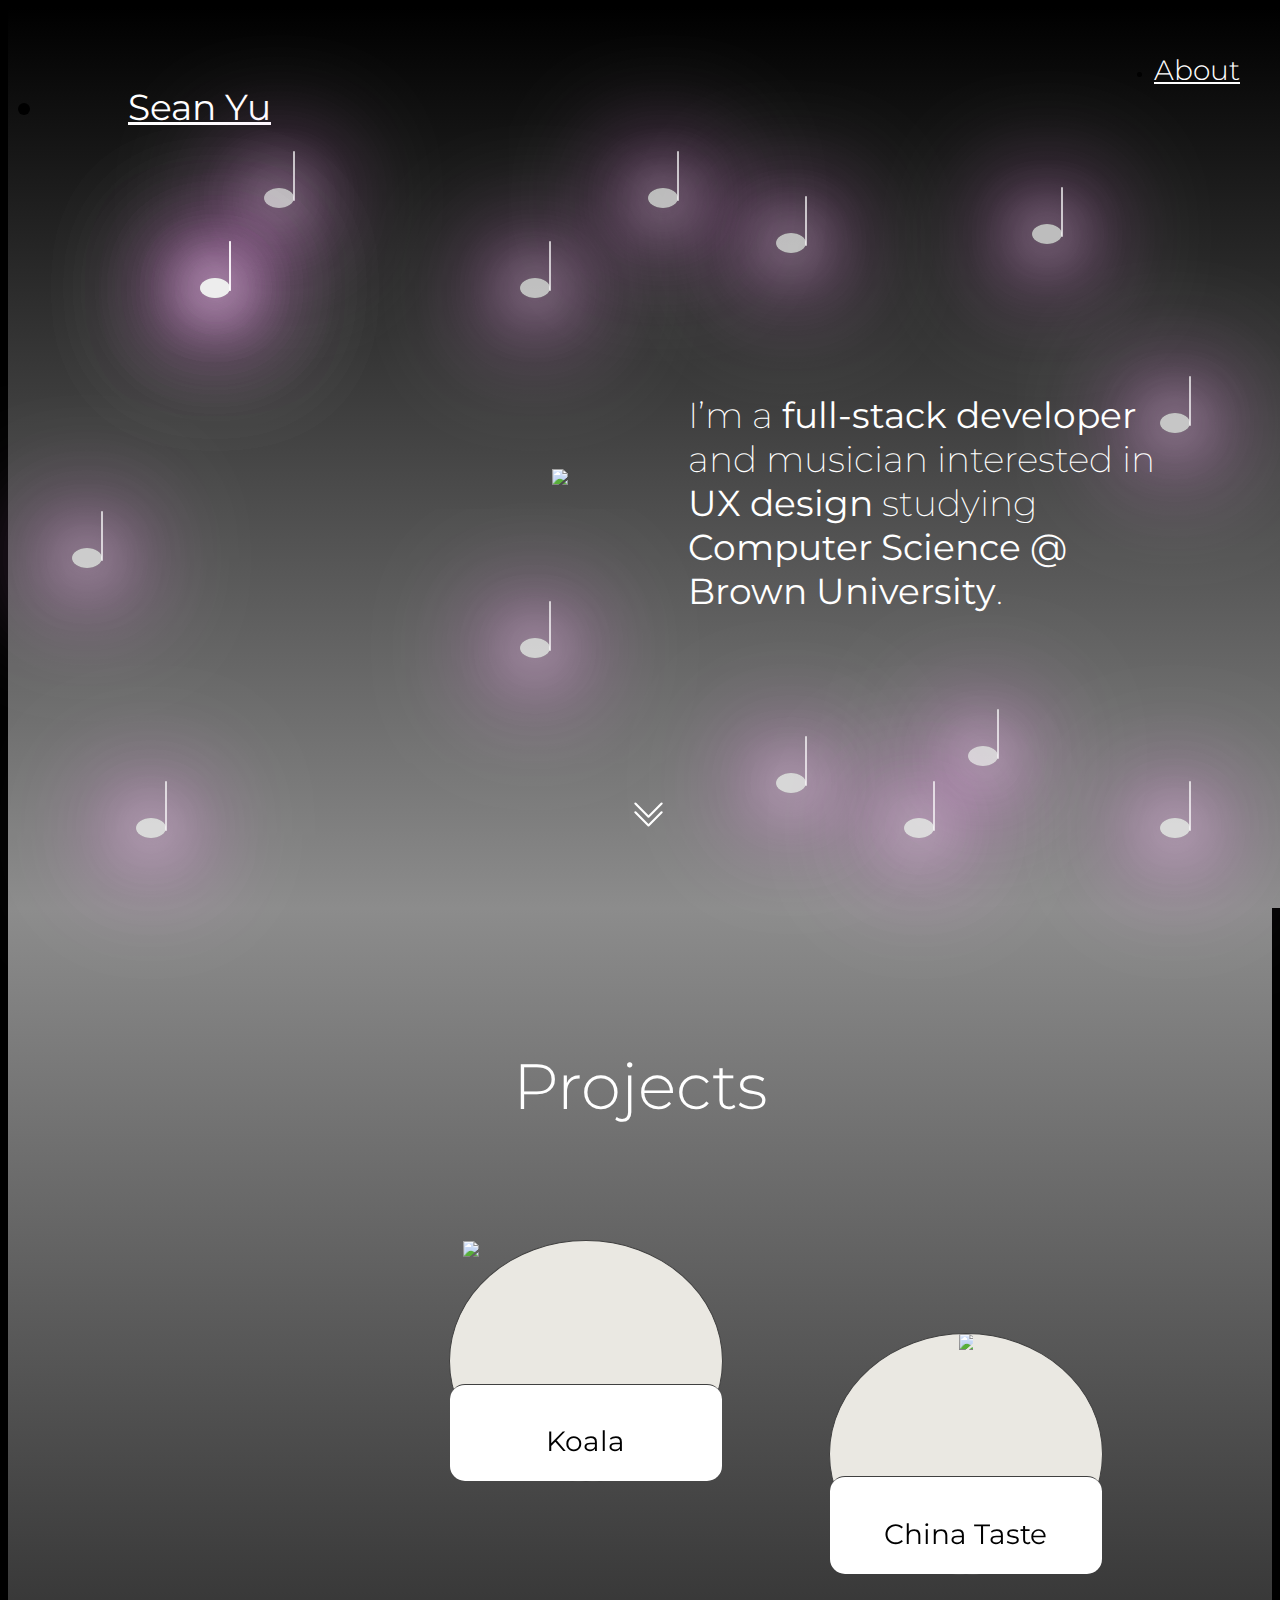
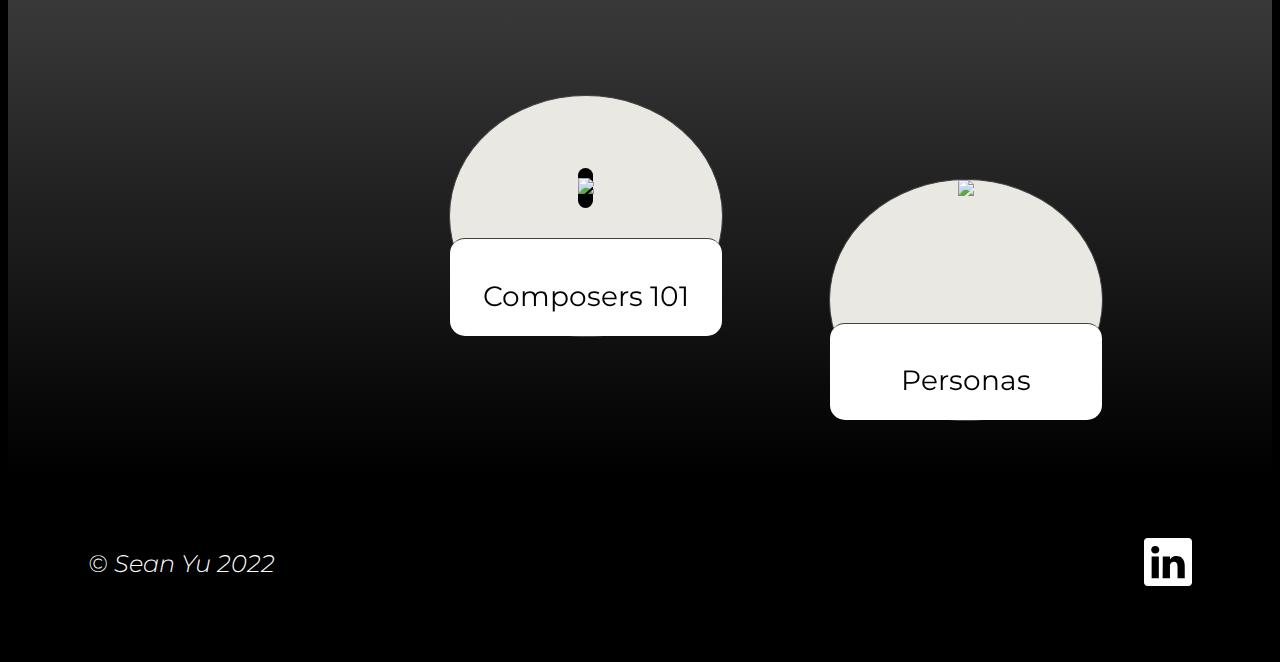
==== index.html @ 0ea5d3f8 "Add files via upload" ====
<!doctype html>
<html lang="en">
  <head>
    <meta charset="utf-8">
    <link rel="stylesheet" href="style2.css">
    <meta name="viewport" content="width=device-width, initial-scale=1">
    <title>Sean Yu</title>
    <link rel="icon" type="image/x-icon" href="assets/realmoji.png">
    <link rel="preconnect" href="https://fonts.googleapis.com"><link rel="preconnect" href="https://fonts.gstatic.com" crossorigin><link href="https://fonts.googleapis.com/css2?family=Montserrat+Alternates:ital,wght@0,100;0,300;0,600;0,700;1,300&family=Montserrat:ital,wght@0,100;0,200;0,300;0,400;0,500;0,600;0,700;1,200;1,300;1,400;1,500;1,600;1,700&display=swap" rel="stylesheet">
    <link href="https://cdn.jsdelivr.net/npm/bootstrap@5.2.3/dist/css/bootstrap.min.css" rel="stylesheet" integrity="sha384-rbsA2VBKQhggwzxH7pPCaAqO46MgnOM80zW1RWuH61DGLwZJEdK2Kadq2F9CUG65" crossorigin="anonymous">

  </head>

  <body style = "background-color: black;">
    <div class="wrapper">
        <ul class="nav">
            <li class="navbar-brand">
              <a class="nav-link" aria-current="page" href="#" style = "font-size: 36px; color:white; padding-left: 0;">Sean Yu</a>
            </li>
            <li class="nav-item">
                <a class="nav-link" href="about.html" style = "font-size: 28px; color:white; ">About</a>
            </li>
        </ul>
        <figure class = "topdiv">
            <figure class="grid">
              <figure class="left-col">
                <figure class = "pic-box">
                  <img src = assets/EmojiMovie691993458-unscreen.gif>
                </figure>
              </figure>
              <figure class = "right-col">
                <p>
                  I’m a <strong>full-stack developer</strong> and musician interested 
                  in <strong>UX design</strong> studying <strong>Computer Science 
                  @ Brown University</strong>.
                </p>

              </figure>
            </figure>
            <figure style = "align-self: center; padding-top: 5rem;">
              <a href = "#go-here">
                <svg xmlns="http://www.w3.org/2000/svg" width="35" height="35" fill="currentColor" class="bi bi-chevron-double-down" viewBox="0 0 16 16"
                  style = "align-self: center; ">
                  <path fill-rule="evenodd" d="M1.646 6.646a.5.5 0 0 1 .708 0L8 12.293l5.646-5.647a.5.5 0 0 1 .708.708l-6 6a.5.5 0 0 1-.708 0l-6-6a.5.5 0 0 1 0-.708z"/>
                  <path fill-rule="evenodd" d="M1.646 2.646a.5.5 0 0 1 .708 0L8 8.293l5.646-5.647a.5.5 0 0 1 .708.708l-6 6a.5.5 0 0 1-.708 0l-6-6a.5.5 0 0 1 0-.708z"/>
                </svg>
              </a>
              
            </figure>
           
        </figure>
        

        <div><span class="dot"></span></div>
        <div><span class="dot"></span></div>
        <div><span class="dot"></span></div>
        <div><span class="dot"></span></div>
        <div><span class="dot"></span></div>
        <div><span class="dot"></span></div>
        <div><span class="dot"></span></div>
        <div><span class="dot"></span></div>
        <div><span class="dot"></span></div>
        <div><span class="dot"></span></div>
        <div><span class="dot"></span></div>
        <div><span class="dot"></span></div>
        <div><span class="dot"></span></div>
        <div><span class="dot"></span></div>
        <div><span class="dot"></span></div>


    </div>
    <div class = "spacer" style = "background-color: black; width: 100%; height: 100vh;">
    </div>

    <div class = middle-container>
        <a id = "go-here">
          <h1 style = "color: white; padding-bottom: 4rem; font-size: 64px; font-weight: 300;" class = "sec2">Projects</h1>
        </a>
        <div>
            <div class = "grid-small">

                  <div style = "position: absolute; right: 43%; top: 1%">
                    <a href = "koala.html">
                        <div class="flip-card" style = "left: 10%">
                          <div class="flip-card-inner">
                            <div class="flip-card-front">
                              <img class = "koala"src = assets/koala3.png>
                              <div class = "caption"> 
                                <h2 style = "font-weight: 300; font-size: 28px;"><strong>Koala</strong></h2>
                              </div>
                            </div>
                            <div class="flip-card-back">
                              <div class = "back-content">
                                <h1 style = "font-weight: 300; font-size: 20px">Koala</h1>
                                <p style = "font-size: 10px;">A mock-up for an innovative solution for zoom-fatigued students</p>
                                <li style = "font-size: 10px;">UI/UX Design</li>
                                <li style = "font-size: 10px;">User Testing</li>
                              </div>
                            </div>
                          </div>
                        </div>
                      </a>
                  </div>
                  
                <div style = "position: absolute; right: 10%; top: 12%; ">
                  <a href = "china-taste.html">
                    <div class="flip-card">
                      <div class="flip-card-inner">
                        <div class="flip-card-front">
                          <div class = "pichold1">
                            <img class = "china"src = assets/Logo.png>
                          </div>
                          <div class = "caption"> 
                            <h2 style = "font-weight: 300; font-size: 28px;"><strong>China Taste</strong></h2>
                          </div>
                        </div>
                        <div class="flip-card-back">
                          <div class = "back-content">
                            <h1 style = "font-weight: 300; font-size: 20px">China Taste</h1>
                            <p style = "font-size: 10px;">A fresh design for a classic taste</p>
                            <li style = "font-size: 10px;">Responsive Design</li>
                            <li style = "font-size: 10px;">HTML/CSS with Bootstrap</li>
                          </div>
                        </div>
                      </div>
                    </div>
                  </a>
                </div>


                <div style = "position: absolute; right: 43%; top: 55%">
                  <a href = "development.html">
                    <div class="flip-card">
                      <div class="flip-card-inner">
                        <div class="flip-card-front">
                          <div class = "pichold2">
                            <div class = "pichold3">
                              <img class = "koala"src = assets/openOpus.png>
                            </div>
                          </div>
                          
                          <div class = "caption"> 
                            <h2 style = "font-weight: 300; font-size: 28px;"><strong>Composers 101</strong></h2>
                          </div>
                        </div>
                        <div class="flip-card-back">
                          <div class = "back-content">
                            <h2 style = "font-weight: 300; font-size: 20px">Composers 101</h2>
                            <p style = "font-size: 10px;">A gallery of composers for the average classical newbie</p>
                            <li style = "font-size: 10px;">Reactive Design</li>
                            <li style = "font-size: 10px;">APIs</li>
                          </div>
                        </div>
                      </div>
                    </div>
                  </a>
                </div>
                <div style = "position: absolute; right: 10%; top:65%;">
                  <a href = "personas.html">
                    <div class="flip-card">
                      <div class="flip-card-inner">
                        <div class="flip-card-front">
                          <img class = "drink" src = assets/coolersandfountains.image.350-449.png>
                          <div class = "caption"> 
                            <h2 style = "font-weight: 300; font-size: 28px;"><strong>Personas</strong></h2>
                          </div>
                        </div>
                        <div class="flip-card-back">
                          <div class = "back-content">
                            <h1 style = "font-weight: 300; font-size: 20px">Personas</h1>
                            <p style = "font-size: 10px;">Surveing and learning about the Ratty's patrons</p>
                            <li style = "font-size: 10px;">User Interview</li>
                            <li style = "font-size: 10px;">Stakeholder Analysis</li>
                          </div>
                        </div>
                      </div>
                    </div>
                  </a>
                </div>

              </div>
        </div>
    </div>
    
    
    <div class = "footer">
      <div><p style = "font-weight: 300; font-size:24px;"><i>© Sean Yu 2022</i></p></div>
      <div class = "socials"> 
        <a href = "#">
          <svg xmlns="http://www.w3.org/2000/svg" width="48" height="48" fill="currentColor" class="bi bi-linkedin" viewBox="0 0 16 16" style = "fill:white;">
            <path d="M0 1.146C0 .513.526 0 1.175 0h13.65C15.474 0 16 .513 16 1.146v13.708c0 .633-.526 1.146-1.175 1.146H1.175C.526 16 0 15.487 0 14.854V1.146zm4.943 12.248V6.169H2.542v7.225h2.401zm-1.2-8.212c.837 0 1.358-.554 1.358-1.248-.015-.709-.52-1.248-1.342-1.248-.822 0-1.359.54-1.359 1.248 0 .694.521 1.248 1.327 1.248h.016zm4.908 8.212V9.359c0-.216.016-.432.08-.586.173-.431.568-.878 1.232-.878.869 0 1.216.662 1.216 1.634v3.865h2.401V9.25c0-2.22-1.184-3.252-2.764-3.252-1.274 0-1.845.7-2.165 1.193v.025h-.016a5.54 5.54 0 0 1 .016-.025V6.169h-2.4c.03.678 0 7.225 0 7.225h2.4z"/>
          </svg>
        </a>
    </div>
    </div>
    
    <script src="https://cdn.jsdelivr.net/npm/bootstrap@5.2.3/dist/js/bootstrap.bundle.min.js" integrity="sha384-kenU1KFdBIe4zVF0s0G1M5b4hcpxyD9F7jL+jjXkk+Q2h455rYXK/7HAuoJl+0I4" crossorigin="anonymous"></script>
  </body>
</html>
---- style2.css ----
body{
    background-color: black;
    background:black;
    padding-bottom:0;
    
}
h1 {
  font-family: 'Montserrat', sans-serif;
  font-weight: 200;
}
h2{
  font-family: 'Montserrat', sans-serif;
  font-weight: 200;
}
p, li{
  font-family: 'Montserrat', sans-serif;
}


/* gradient created by Alison Quaglia at 
https://www.sliderrevolution.com/resources/css-animated-background/ */

.wrapper {
    height: 100vh;
    width: 100%;
    background: linear-gradient(180deg, black, #8C8C8C);
    position: absolute;
  }
  .wrapper h1 {
    top: 50%;
    left: 50%;
    transform: translate(-50%, -50%);
    position: absolute;
    font-family: sans-serif;
    letter-spacing: 1px;
    word-spacing: 2px;
    color: #fff;
    font-size: 40px;
    font-weight: 888;
    text-transform: uppercase;
  }
  .wrapper div {
    height: 20px;
    width: 30px;
    background-color: rgba(255, 255, 255, 0.7);
    
    border-radius: 50%;
    position: absolute;
    top: 30%;
    left: 15%;
    animation: 4s linear infinite;
      box-shadow:
      0 0 60px 5px #fff,  /* inner white */
      0 0 100px 10px #f0f, /* middle magenta */
      0 0 140px 20px #fff; /* outer cyan */
  }
  div .dot {
    height: 50px;
    width: 2px;
    border-radius: 50px;
    background: rgba(255, 255, 255, 0.7);
    position: absolute;
    top: -185%;
    right: -2%;
  }
  .wrapper div:nth-child(1) {
    top: 20%;
    left: 20%;
    animation: animate 8s linear infinite;
     animation-delay: 2sec;
  }
  .wrapper div:nth-child(2) {
    top: 23%;
    left: 80%;
    animation: animate 10s linear infinite;
  }
  .wrapper div:nth-child(3) {
    top: 30%;
    left: 40%;
    animation: animate 5.5s linear infinite;
  }
  .wrapper div:nth-child(4) {
    top: 82%;
    left: 75%;
    animation: animate 7s linear infinite;
  }
  .wrapper div:nth-child(5) {
    top: 90%;
    left: 10%;
    animation: animate 9s linear infinite;
    animation-delay: 2sec;
  }
  .wrapper div:nth-child(6) {
    top: 25%;
    left: 60%;
    animation: animate 7s linear infinite;
  }
  .wrapper div:nth-child(7) {
    top: 70%;
    left: 40%;
    animation: animate 8s linear infinite;
  }
  .wrapper div:nth-child(8) {
    top: 85%;
    left: 60%;
    animation: animate 10s linear infinite;
  }
  .wrapper div:nth-child(9) {
    top: 20%;
    left: 50%;
    animation: animate 6s linear infinite;
  }
  .wrapper div:nth-child(10) {
    top: 90%;
    left: 70%;
    animation: animate 10s linear infinite;
  }
  .wrapper div:nth-child(11) {
    top: 45%;
    left: 90%;
    animation: animate 9s linear infinite;
  }
  .wrapper div:nth-child(12) {
    top: 24%;
    left: 80%;
    animation: animate 7s linear infinite;
  }
  .wrapper div:nth-child(13) {
    top: 20%;
    left: 20%;
    animation: animate 8s linear infinite;
  }
  .wrapper div:nth-child(14) {
    top: 60%;
    left: 5%;
    animation: animate 6.5s linear infinite;
  }
  .wrapper div:nth-child(15) {
    top: 90%;
    left: 90%;
    animation: animate 12s linear infinite;
     animation-delay: 1sec;
  }
  @keyframes animate {
    0% {
      transform: scale(1.3) translateY(0) rotate(5deg)
    }
    
    100% {
      transform: scale(0) translateY(-300px) rotate(-15deg)
    }
  }
  /* animation template drawn from : 
  https://codepen.io/diyorbek0309/pen/mdwbEve
  by Diyorbek Olimov*/
  
.nav{
  padding-top: 1.8rem;
  display: flex;
  justify-content: space-between;
  z-index: 10;
  /* border-bottom: 1px solid rgba(64, 64, 64, 0.2); */
}
.nav-right {
  display: flex;
  padding-right: 5rem;
  position: absolute;
  /* top: 10%;
  right: 10%; */
  
}
.spacer {
    width: 100%;
    height: 100vh;
}
@media (max-width:1080px) {
    .right-col{
        padding-top:2rem;
        min-width: 80vw;
        text-align: center;
    }
    .bi-chevron-double-down {
        opacity: 0;
    }
}
.bi-chevron-double-down {
    fill: white;
}
.container-fluid{
  padding-top: 2rem;
}
.navbar-brand {
  font-family:  'Montserrat', sans-serif;
  font-size: 36px;
  padding-left: 5rem;
  padding-top: 2rem;
  font-weight: 400;
}
.nav-item {
  font-family:  'Montserrat', sans-serif;
  padding-right: 3rem;
  font-weight: 300;
}

.grid {
  display: flex;
  flex-direction: row;
  justify-content: center;
  padding-top: 5rem;
  flex-wrap: wrap;
  z-index:10;
}
.topdiv {
    display: flex;
    flex-direction: column;
}
.left-col{
  display: flex;
  width: 30rem;
  justify-content: flex-end;
  align-items: center;
}
.pic-box{
  padding-top:2rem;
  background-color: transparent;
}
.right-col{
  padding-top: 5rem;
  width: 30rem;
  display: flex;
  /* flex-direction: row; */
  /* justify-content: start; */
  /* align-items: center; */
  font-family: 'Montserrat', sans-serif;
  color: white;
  font-size: 36px;
  font-weight: 200;

}
.textbox {
  width: 37vw;
  font-family: 'Montserrat', sans-serif;
  padding-top: 3.5rem;
  font-weight: 200;
  padding-left: 4rem;

}
.arrow-div {
  padding-top: 5rem;
  padding-bottom: 2rem;
  display: flex;
  justify-content: center;
}

.middle-container{
    padding-top: 6rem;
    display: flex;
    flex-direction: column;
    align-items: center;
    justify-content: flex-end;
    background: linear-gradient(180deg, #8C8C8C, black)
}

.middle{
    background-image: url("Untitled-6.png");
    background-size:contain;
    width: 80%;
  padding-top: 2rem;
  padding-right: 5rem;
  padding-left: 10rem;
  display: flex;
  flex-direction: column;
  align-items: center;
}


.grid-small{
  padding-top: 1rem;
  padding-bottom: 1rem;
  width: 90vw;
  height: 90vh;
  /* Resize the background image to cover the entire container */
  background-image: url("Untitled-6 2.png");
  background-position: center; /* Center the image */
  background-repeat: no-repeat; /* Do not repeat the image */
  background-size: contain; 
  display: flex;
  position: relative;
  left:0px;
  top: 0px;
  align-items: center;
  justify-content: center;

}
.grid-small::before{
  content: "";
  background-image: url("Untitled-6 2.png");
  background-position: center; /* Center the image */
  background-repeat: no-repeat; /* Do not repeat the image */
  background-size: contain; 
  position:absolute;
  top:0px;
  left:0px;
  opacity: 70%


}
.row1 {
  padding-top: 1rem;
  padding-bottom: 1rem;
  display: flex;
  flex-direction: row;
  justify-content: space-around;
}

.small-left{
  display: flex;
  flex-direction: column;
  justify-content: center;
  align-items: center;
  width: 30rem;
  border: 1px solid rgba(64, 64, 64);
  border-radius: 15px;
  background-color: rgba(234, 232, 226 );
  outline:1px black;
}
.koala, .china{
  
  width: 90%
  
}
.pichold1{
  display: flex;
  justify-content: center;
  /* align-items: center; */
  height: 90%;
}
.pichold2{
  display: flex;
  justify-content: center;
  padding-top: 4.5rem;
}
.pichold3{
  
  width: 90%;
  padding-top: 10px;
  padding-bottom:10px;
  background-color: black;
  border-radius: 15px;
}
.drink{
  height: 80%;
}
.caption{
  border-top: 1px solid rgba(64, 64, 64);
 
  border-radius: 15px;
  padding-top: 1rem;;
  width: 100%;
  display: flex;
  justify-content: center;
  background-color: white;
}
.small-right{
  width: 20rem;
  height: 20rem;
  outline: 1px black
}

/* flip cards taken from W3 Schools: https://www.w3schools.com/howto/howto_css_flip_card.asp*/
/* The flip card container - set the width and height to whatever you want. We have added the border property to demonstrate that the flip itself goes out of the box on hover (remove perspective if you don't want the 3D effect */
.flip-card {
  border-radius: 15px;
  background-color: rgba(234, 232, 226 );
  background-color: transparent;
  width: 17rem;
  height: 15rem;
  /* border: 1px solid #f1f1f1; */
  perspective: 1000px; /* Remove this if you don't want the 3D effect */
}

/* This container is needed to position the front and back side */
.flip-card-inner {
  position: relative;
  width: 100%;
  height: 100%;
  text-align: center;
  transition: transform 0.8s;
  transform-style: preserve-3d;
}

/* Do an horizontal flip when you move the mouse over the flip box container */
.flip-card:hover .flip-card-inner {
  transform: rotateY(180deg) scale(2.0);

}

/* Position the front and back side */
.flip-card-front, .flip-card-back {
  border-radius: 50%;
  border: 1px solid rgba(64, 64, 64);
  position: absolute;
  width: 100%;
  height: 100%;
  -webkit-backface-visibility: hidden; /* Safari */
  backface-visibility: hidden;
}

/* Style the front side (fallback if image is missing) */
.flip-card-front {
  background-color: rgba(234, 232, 226 );
  color: black;
  display: flex;
  flex-direction: column;
  justify-content: space-between;
  align-items: center;
}

/* Style the back side */
.flip-card-back {
  color: black;
  background-color: rgba(234, 232, 226 );
  transform: rotateY(180deg);
  display: flex;
  flex-direction: column;
  text-align: left;
  z-index: 15;
}
.back-content{
  padding: 3rem;;
}

.footer {
padding-left:5rem;
padding-right: 5rem;
  display:flex;
  height: 20vh;
  align-items: center;
  color: white;
  justify-content: space-between;
}
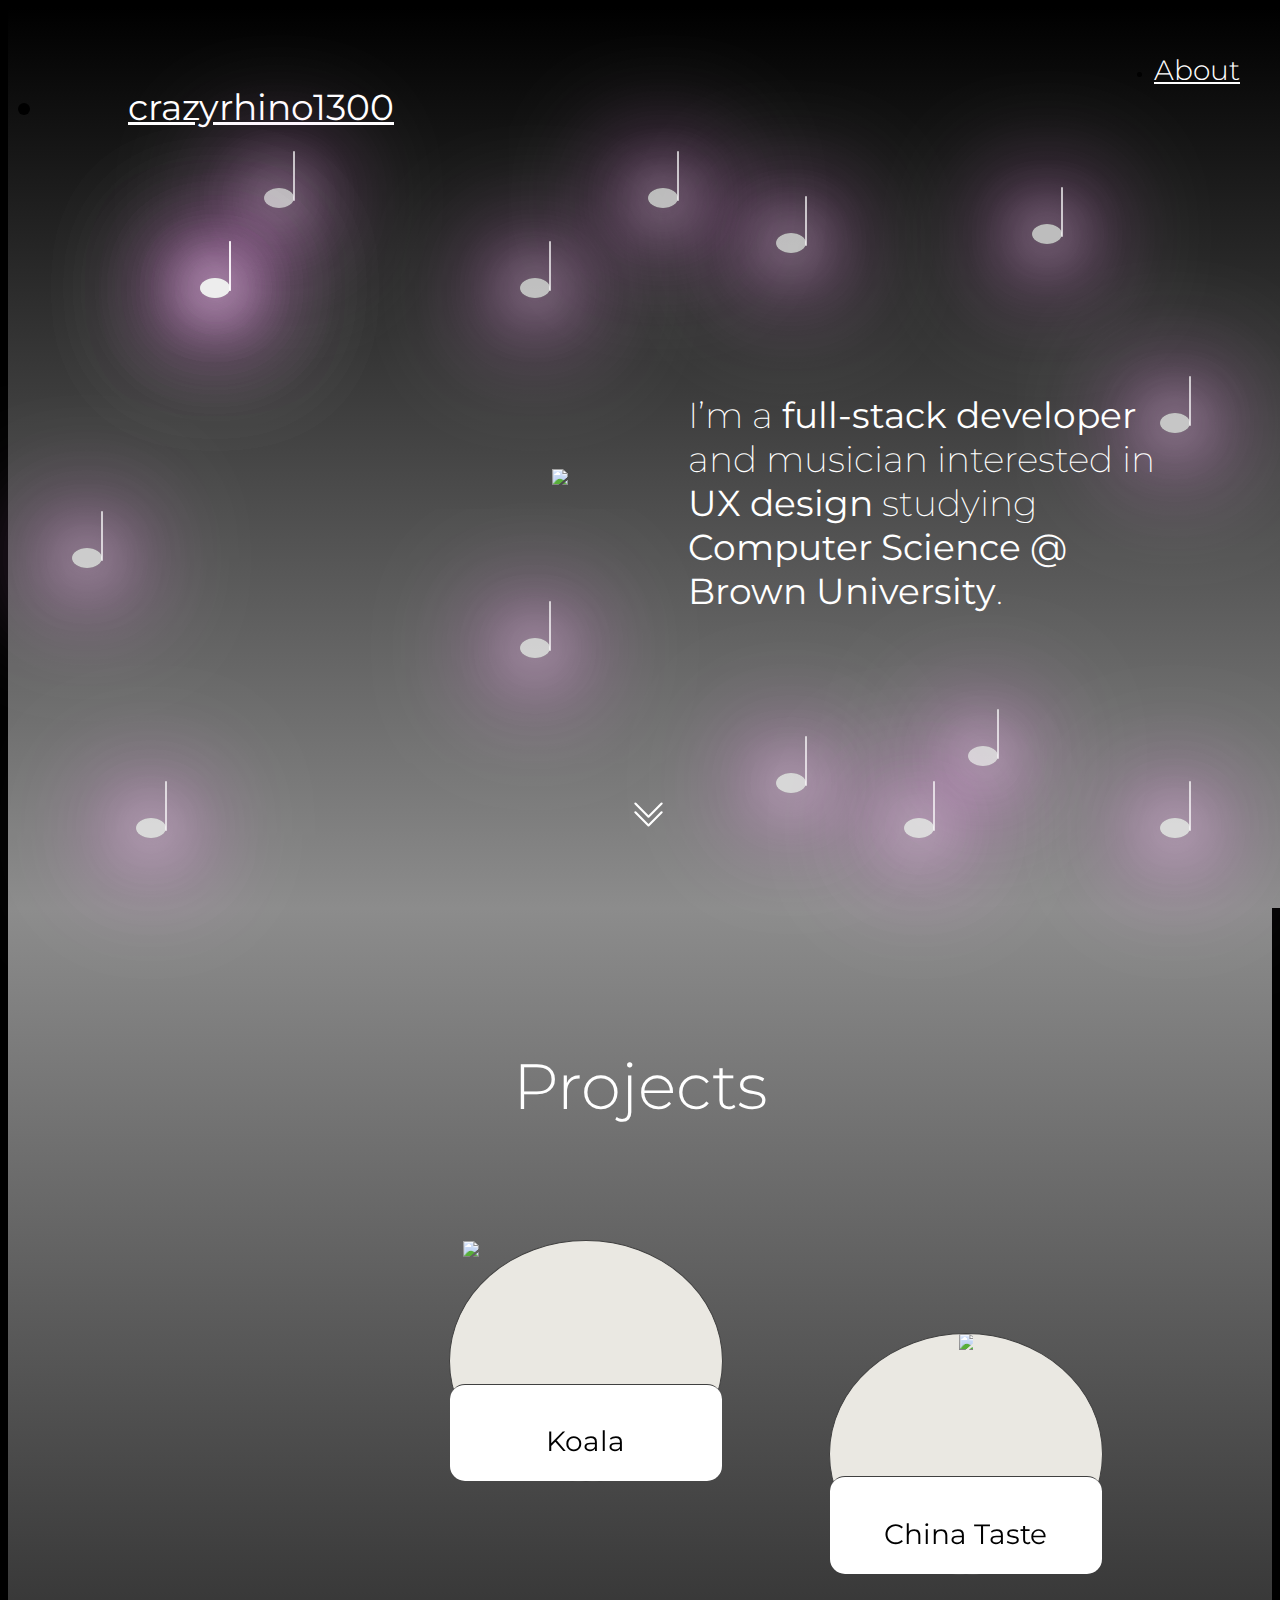
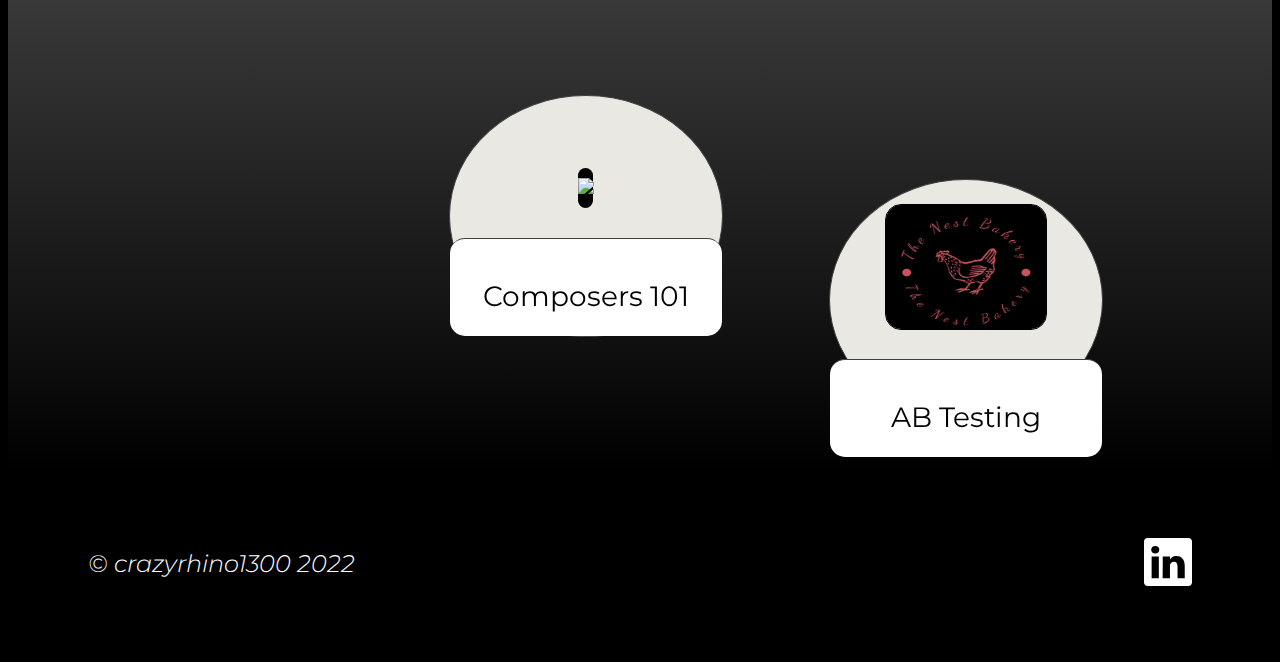
==== commit b3fcbaeb: "done" ====
--- a/index.html
+++ b/index.html
@@ -4,7 +4,7 @@
     <meta charset="utf-8">
     <link rel="stylesheet" href="style2.css">
     <meta name="viewport" content="width=device-width, initial-scale=1">
-    <title>Sean Yu</title>
+    <title>crazyrhino1300</title>
     <link rel="icon" type="image/x-icon" href="assets/realmoji.png">
     <link rel="preconnect" href="https://fonts.googleapis.com"><link rel="preconnect" href="https://fonts.gstatic.com" crossorigin><link href="https://fonts.googleapis.com/css2?family=Montserrat+Alternates:ital,wght@0,100;0,300;0,600;0,700;1,300&family=Montserrat:ital,wght@0,100;0,200;0,300;0,400;0,500;0,600;0,700;1,200;1,300;1,400;1,500;1,600;1,700&display=swap" rel="stylesheet">
     <link href="https://cdn.jsdelivr.net/npm/bootstrap@5.2.3/dist/css/bootstrap.min.css" rel="stylesheet" integrity="sha384-rbsA2VBKQhggwzxH7pPCaAqO46MgnOM80zW1RWuH61DGLwZJEdK2Kadq2F9CUG65" crossorigin="anonymous">
@@ -15,7 +15,7 @@
     <div class="wrapper">
         <ul class="nav">
             <li class="navbar-brand">
-              <a class="nav-link" aria-current="page" href="#" style = "font-size: 36px; color:white; padding-left: 0;">Sean Yu</a>
+              <a class="nav-link" aria-current="page" href="#" style = "font-size: 36px; color:white; padding-left: 0;">crazyrhino1300</a>
             </li>
             <li class="nav-item">
                 <a class="nav-link" href="about.html" style = "font-size: 28px; color:white; ">About</a>
@@ -160,17 +160,22 @@
                     <div class="flip-card">
                       <div class="flip-card-inner">
                         <div class="flip-card-front">
-                          <img class = "drink" src = assets/coolersandfountains.image.350-449.png>
+                          <div style = "padding-top: 1.5rem;">
+                            <img class = "drink" src = "abtesting-assets/Screen Shot 2022-12-09 at 2.51.51 AM.png"
+                            style = "width: 10rem; border: 1px black solid; border-radius: 1rem; ">
+                          </div>
+                          
                           <div class = "caption"> 
-                            <h2 style = "font-weight: 300; font-size: 28px;"><strong>Personas</strong></h2>
+                            <h2 style = "font-weight: 300; font-size: 28px;"><strong>AB Testing</strong></h2>
                           </div>
                         </div>
                         <div class="flip-card-back">
                           <div class = "back-content">
-                            <h1 style = "font-weight: 300; font-size: 20px">Personas</h1>
-                            <p style = "font-size: 10px;">Surveing and learning about the Ratty's patrons</p>
-                            <li style = "font-size: 10px;">User Interview</li>
-                            <li style = "font-size: 10px;">Stakeholder Analysis</li>
+                            <h1 style = "font-weight: 300; font-size: 20px">AB Testing</h1>
+                            <p style = "font-size: 10px;">How do we decide between two designs?</p>
+                            <li style = "font-size: 10px;">User Testing</li>
+                            <li style = "font-size: 10px;">Eye-tracking</li>
+                            <li style = "font-size: 10px;">Data Analysis and Visualization</li>
                           </div>
                         </div>
                       </div>
@@ -184,7 +189,7 @@
     
     
     <div class = "footer">
-      <div><p style = "font-weight: 300; font-size:24px;"><i>© Sean Yu 2022</i></p></div>
+      <div><p style = "font-weight: 300; font-size:24px;"><i>© crazyrhino1300 2022</i></p></div>
       <div class = "socials"> 
         <a href = "#">
           <svg xmlns="http://www.w3.org/2000/svg" width="48" height="48" fill="currentColor" class="bi bi-linkedin" viewBox="0 0 16 16" style = "fill:white;">
